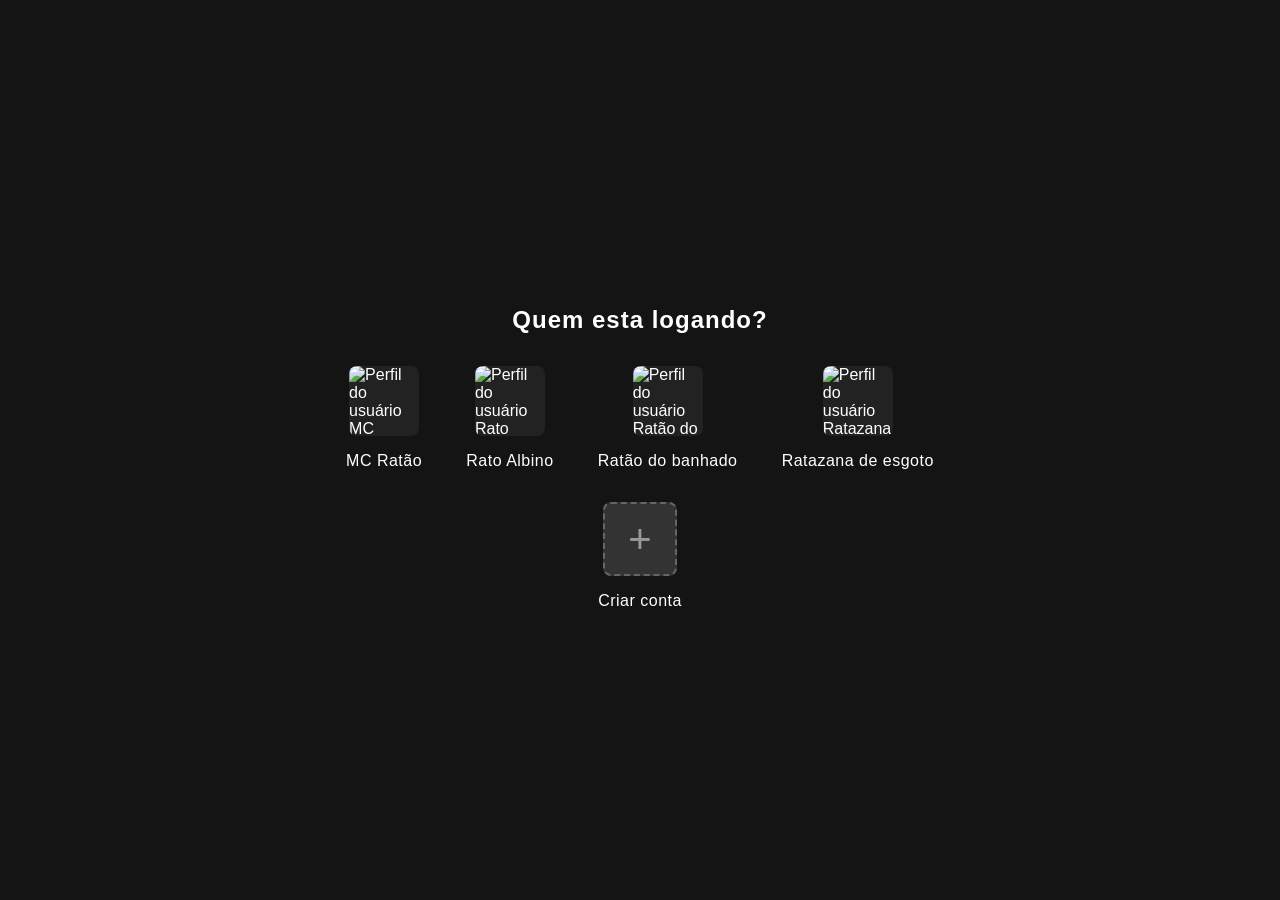
==== index.html @ fb9e4915 "Add files via upload" ====
<!DOCTYPE html>
<html lang="pt-br">
<head>
    <meta charset="UTF-8">
    <meta name="viewport" content="width=device-width, initial-scale=1.0">
    <title>Login - VendraX</title>
    <link rel="stylesheet" href="style.css">
</head>
<body>
    <main>
        <h1>Quem esta logando?</h1>
        <section aria-label="Perfis disponíveis">
            <nav class="profiles">
                <ul>
                    <li>
                        <a href="login.html?image=/assets/perfil-1.jpg&name=MC%20Ratão" class="profile">
                            <figure>
                                <img src="/assets/perfil-1.jpg" alt="Perfil do usuário MC Ratão com estilo personalizado">
                                <figcaption>MC Ratão</figcaption>
                            </figure>
                        </a>
                    </li>
                    <li>
                        <a href="login.html?image=/assets/perfil-2.jpg&name=Rato%20Albino" class="profile">
                            <figure>
                                <img src="/assets/perfil-2.jpg" alt="Perfil do usuário Rato Albino">
                                <figcaption>Rato Albino</figcaption>
                            </figure>
                        </a>
                    </li>
                    <li>
                        <a href="login.html?image=/assets/perfil-3.jpg&name=Ratão%20do%20banhado" class="profile">
                            <figure>
                                <img src="/assets/perfil-3.jpg" alt="Perfil do usuário Ratão do banhado">
                                <figcaption>Ratão do banhado</figcaption>
                            </figure>
                        </a>
                    </li>
                    <li>
                        <a href="login.html?image=/assets/perfil-4.jpg&name=Ratazana%20de%20esgoto" class="profile">
                            <figure>
                                <img src="/assets/perfil-4.jpg" alt="Perfil do usuário Ratazana de esgoto">
                                <figcaption>Ratazana de esgoto</figcaption>
                            </figure>
                        </a>
                    </li>
                    <li>
                        <a href="#" class="profile add-profile">
                            <figure>
                                <div class="add-icon">+</div>
                                <figcaption>Criar conta</figcaption>
                            </figure>
                        </a>
                    </li>
                </ul>
            </nav>
        </section>
    </main>
</body>
</html>
---- style.css ----
body {
    background: #141414;
    /* Define a cor de fundo da página */
    color: #fff;
    /* Define a cor do texto principal */
    font-family: 'Segoe UI', Arial, Helvetica, sans-serif;
    /* Define a fonte usada no site */
    margin: 0;
    /* Remove a margem padrão do body */
    min-height: 100vh;
    /* Garante que o body ocupe pelo menos toda a altura da tela */
}

main {
    display: flex;
    /* Usa flexbox para layout */
    flex-direction: column;
    /* Organiza os elementos em coluna */
    align-items: center;
    /* Centraliza os itens horizontalmente */
    justify-content: center;
    /* Centraliza os itens verticalmente */
    min-height: 100vh;
    /* Garante altura mínima de 100% da tela */
}

h1 {
    font-size: 2.5rem;
    /* Define o tamanho da fonte do título */
    font-weight: bold;
    /* Deixa o texto em negrito */
    margin-bottom: 2rem;
    /* Espaço abaixo do título */
    letter-spacing: 1px;
    /* Espaçamento entre letras */
}

section[aria-label="Perfis disponíveis"] {
    width: 100%;
    /* Ocupa toda a largura disponível */
    max-width: 600px;
    /* Limita a largura máxima */
    display: flex;
    /* Usa flexbox */
    justify-content: center;
    /* Centraliza os perfis */
}

nav.profiles {
    display: flex;
    /* Usa flexbox para os perfis */
    justify-content: center;
    /* Centraliza o container */
    width: 100%;
    /* Ocupa toda largura disponível */
    max-width: 800px;
    /* Limita largura máxima para melhor alinhamento */
}

ul {
    list-style: none; /* Remove o ponto dos itens da lista */
    padding: 0; /* Remove o padding padrão */
    margin: 0; /* Remove a margem padrão */
    display: flex; /* Usa flexbox para os itens */
    flex-wrap: wrap; /* Permite que os itens quebrem para a próxima linha */
    justify-content: space-around; /* Distribui uniformemente os itens */
    align-items: flex-start; /* Alinha itens no topo */
    gap: 2rem; /* Espaço consistente entre os itens */
    width: 100%; /* Ocupa toda a largura disponível */
}

.profile {
    text-decoration: none;
    /* Remove sublinhado dos links */
    color: #fff;
    /* Cor do texto dos links */
    transition: transform 0.2s, box-shadow 0.2s;
    /* Suaviza animações de transformação e sombra */
}

figure {
    margin: 0;
    /* Remove margem padrão */
    display: flex;
    /* Usa flexbox */
    flex-direction: column;
    /* Organiza em coluna */
    align-items: center;
    /* Centraliza itens */
}

.add-icon {
    width: 120px;
    height: 120px;
    border-radius: 8px;
    background: #333;
    border: 2px dashed #666;
    display: flex;
    align-items: center;
    justify-content: center;
    font-size: 4rem;
    color: #999;
    font-weight: 300;
    margin-bottom: 0.5rem;
    transition: all 0.2s;
}

.add-profile:hover .add-icon {
    background: #444;
    border-color: #09e577;
    color: #09e577;
}

img {
    width: 120px;
    /* Largura fixa da imagem */
    height: 120px;
    /* Altura fixa da imagem */
    border-radius: 8px;
    /* Bordas arredondadas */
    object-fit: cover;
    /* Mantém proporção da imagem */
    margin-bottom: 0.5rem;
    /* Espaço abaixo da imagem */
    background: #222;
    /* Cor de fundo da imagem */
    display: block;
    /* Exibe como bloco */
    border: 1px transparent;
    /* Borda inicial invisível */
}

img:hover {
    border: 1px solid #09e577;
    /* Borda branca ao passar o mouse */
}

figcaption {
    font-size: 1.1rem;
    /* Tamanho da fonte da legenda */
    font-weight: 500;
    /* Peso da fonte */
    margin-top: 0.5rem;
    /* Espaço acima da legenda */
    letter-spacing: 0.5px;
    /* Espaçamento entre letras */
}


/* Responsividade para tablets e celulares */
@media (max-width: 900px) {
    section[aria-label="Perfis disponíveis"] {
        max-width: 100%;
        /* Remove limite de largura */
        padding: 0 1rem;
        /* Adiciona espaçamento lateral */
    }

    nav.profiles {
        max-width: 600px;
        /* Ajusta largura máxima para tablets */
    }

    ul {
        gap: 1.5rem;
        /* Reduz espaço entre perfis */
        justify-content: space-evenly;
        /* Distribuição mais uniforme */
    }

    .add-icon {
        width: 90px;
        height: 90px;
        font-size: 3rem;
    }

    h1 {
        font-size: 2rem;
        /* Reduz tamanho do título */
    }
}

@media (max-width: 600px) {
    main {
        /* aumenta a margem superior para dar mais espaço em telas pequenas */
        margin-top: 6rem;

        min-height: auto;
        /* Remove altura mínima */
        padding: 2rem 0;
    }

    nav.profiles {
        flex-direction: column;
        /* Perfis em coluna */
        align-items: center;
    }

    ul {
        gap: 4rem;
        /* Aumenta espaço entre itens */
    }
}

@media (min-width: 901px) {
    nav.profiles {
        flex-direction: row; /* Perfis na horizontal em telas grandes */
        align-items: center;
    }

    .add-icon {
        width: 70px;
        height: 70px;
        font-size: 2.5rem;
    }

    img {
        width: 70px;
        /* Imagem menor */
        height: 70px;
    }

    h1 {
        font-size: 1.5rem;
        /* Título menor */
    }

    figcaption {
        font-size: 1rem;
        /* Legenda menor */
    }
}
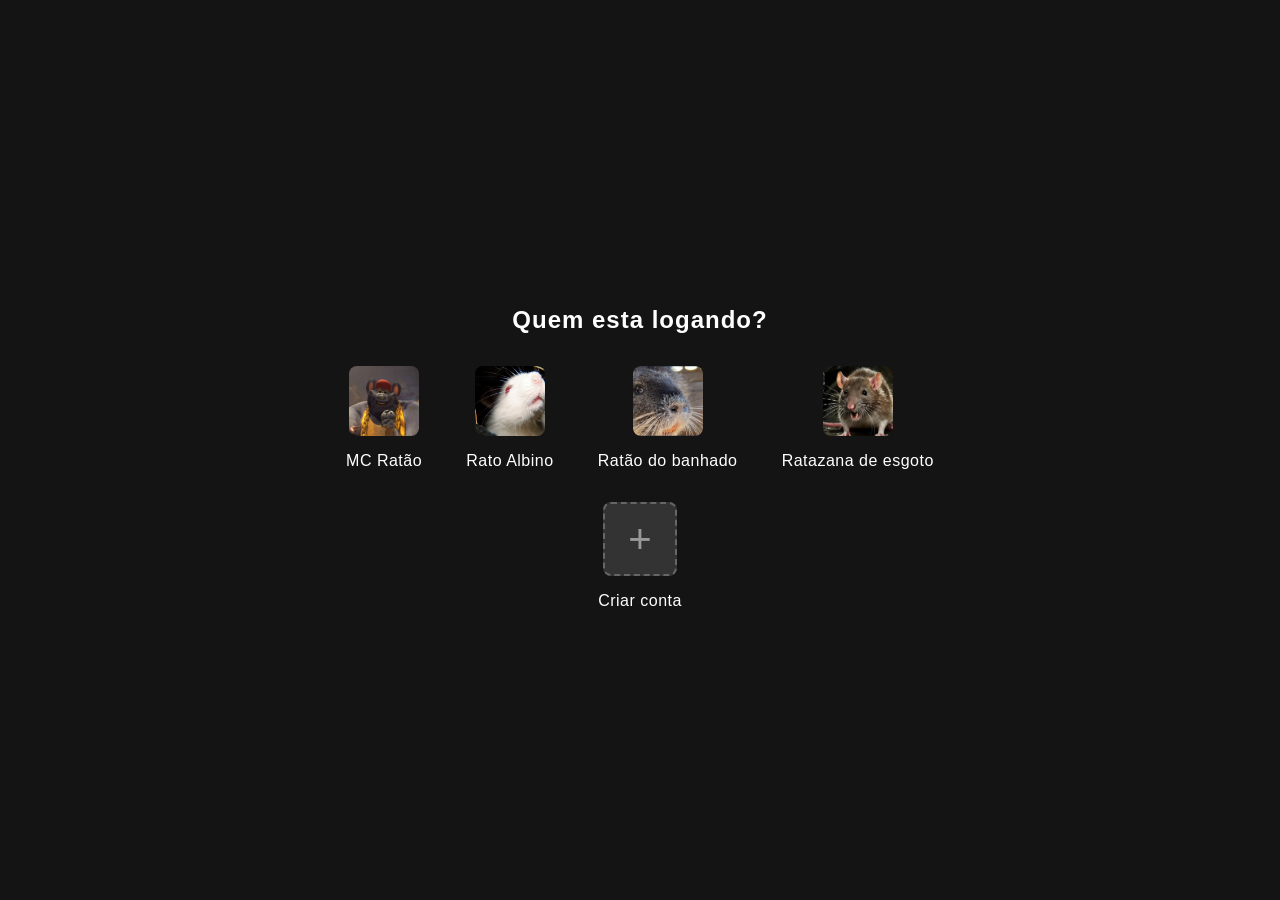
==== commit 130d5d18: "Atualizado o index" ====
--- a/index.html
+++ b/index.html
@@ -13,15 +13,15 @@
             <nav class="profiles">
                 <ul>
                     <li>
-                        <a href="login.html?image=/assets/perfil-1.jpg&name=MC%20Ratão" class="profile">
+                        <a href="./login.html?image=/assets/perfil-1.jpg&name=MC%20Ratão" class="profile">
                             <figure>
-                                <img src="/assets/perfil-1.jpg" alt="Perfil do usuário MC Ratão com estilo personalizado">
+                                <img src="./assets/perfil-1.jpg" alt="Perfil do usuário MC Ratão com estilo personalizado">
                                 <figcaption>MC Ratão</figcaption>
                             </figure>
                         </a>
                     </li>
                     <li>
-                        <a href="login.html?image=/assets/perfil-2.jpg&name=Rato%20Albino" class="profile">
+                        <a href="./login.html?image=/assets/perfil-2.jpg&name=Rato%20Albino" class="profile">
                             <figure>
                                 <img src="/assets/perfil-2.jpg" alt="Perfil do usuário Rato Albino">
                                 <figcaption>Rato Albino</figcaption>
@@ -29,7 +29,7 @@
                         </a>
                     </li>
                     <li>
-                        <a href="login.html?image=/assets/perfil-3.jpg&name=Ratão%20do%20banhado" class="profile">
+                        <a href="./login.html?image=/assets/perfil-3.jpg&name=Ratão%20do%20banhado" class="profile">
                             <figure>
                                 <img src="/assets/perfil-3.jpg" alt="Perfil do usuário Ratão do banhado">
                                 <figcaption>Ratão do banhado</figcaption>
@@ -37,7 +37,7 @@
                         </a>
                     </li>
                     <li>
-                        <a href="login.html?image=/assets/perfil-4.jpg&name=Ratazana%20de%20esgoto" class="profile">
+                        <a href="./login.html?image=/assets/perfil-4.jpg&name=Ratazana%20de%20esgoto" class="profile">
                             <figure>
                                 <img src="/assets/perfil-4.jpg" alt="Perfil do usuário Ratazana de esgoto">
                                 <figcaption>Ratazana de esgoto</figcaption>
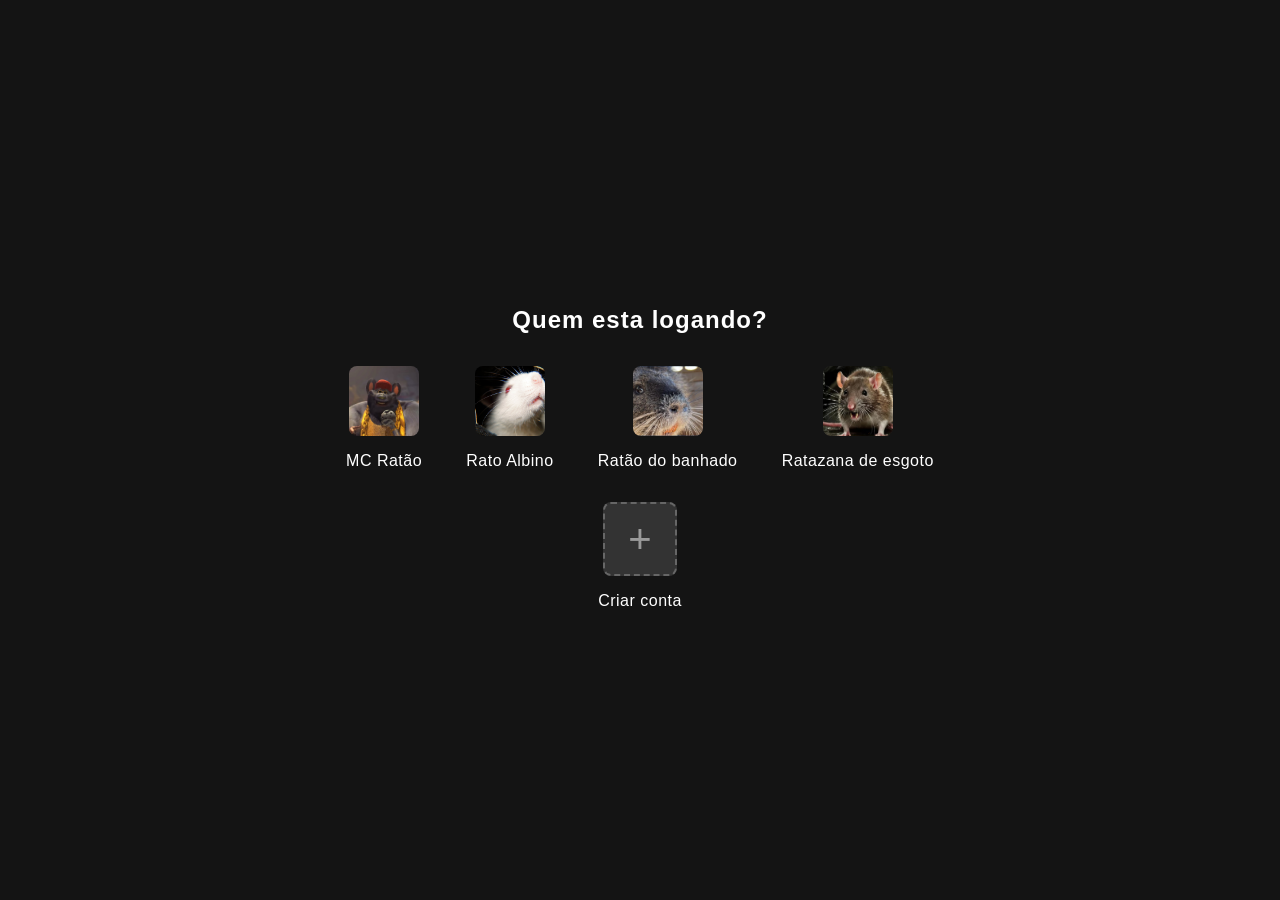
==== commit 991564b4: "Update HTML structure and title for VendraX" ====
--- a/index.html
+++ b/index.html
@@ -3,7 +3,7 @@
 <head>
     <meta charset="UTF-8">
     <meta name="viewport" content="width=device-width, initial-scale=1.0">
-    <title>Login - VendraX</title>
+    <title>VendraX</title>
     <link rel="stylesheet" href="style.css">
 </head>
 <body>
@@ -13,7 +13,7 @@
             <nav class="profiles">
                 <ul>
                     <li>
-                        <a href="./login.html?image=/assets/perfil-1.jpg&name=MC%20Ratão" class="profile">
+                        <a href="login.html?image=/assets/perfil-1.jpg&name=MC%20Ratão" class="profile">
                             <figure>
                                 <img src="./assets/perfil-1.jpg" alt="Perfil do usuário MC Ratão com estilo personalizado">
                                 <figcaption>MC Ratão</figcaption>
@@ -21,25 +21,25 @@
                         </a>
                     </li>
                     <li>
-                        <a href="./login.html?image=/assets/perfil-2.jpg&name=Rato%20Albino" class="profile">
+                        <a href="login.html?image=/assets/perfil-2.jpg&name=Rato%20Albino" class="profile">
                             <figure>
-                                <img src="/assets/perfil-2.jpg" alt="Perfil do usuário Rato Albino">
+                                <img src="./assets/perfil-2.jpg" alt="Perfil do usuário Rato Albino">
                                 <figcaption>Rato Albino</figcaption>
                             </figure>
                         </a>
                     </li>
                     <li>
-                        <a href="./login.html?image=/assets/perfil-3.jpg&name=Ratão%20do%20banhado" class="profile">
+                        <a href="login.html?image=/assets/perfil-3.jpg&name=Ratão%20do%20banhado" class="profile">
                             <figure>
-                                <img src="/assets/perfil-3.jpg" alt="Perfil do usuário Ratão do banhado">
+                                <img src="./assets/perfil-3.jpg" alt="Perfil do usuário Ratão do banhado">
                                 <figcaption>Ratão do banhado</figcaption>
                             </figure>
                         </a>
                     </li>
                     <li>
-                        <a href="./login.html?image=/assets/perfil-4.jpg&name=Ratazana%20de%20esgoto" class="profile">
+                        <a href="login.html?image=/assets/perfil-4.jpg&name=Ratazana%20de%20esgoto" class="profile">
                             <figure>
-                                <img src="/assets/perfil-4.jpg" alt="Perfil do usuário Ratazana de esgoto">
+                                <img src="./assets/perfil-4.jpg" alt="Perfil do usuário Ratazana de esgoto">
                                 <figcaption>Ratazana de esgoto</figcaption>
                             </figure>
                         </a>
@@ -57,4 +57,4 @@
         </section>
     </main>
 </body>
-</html>+</html>
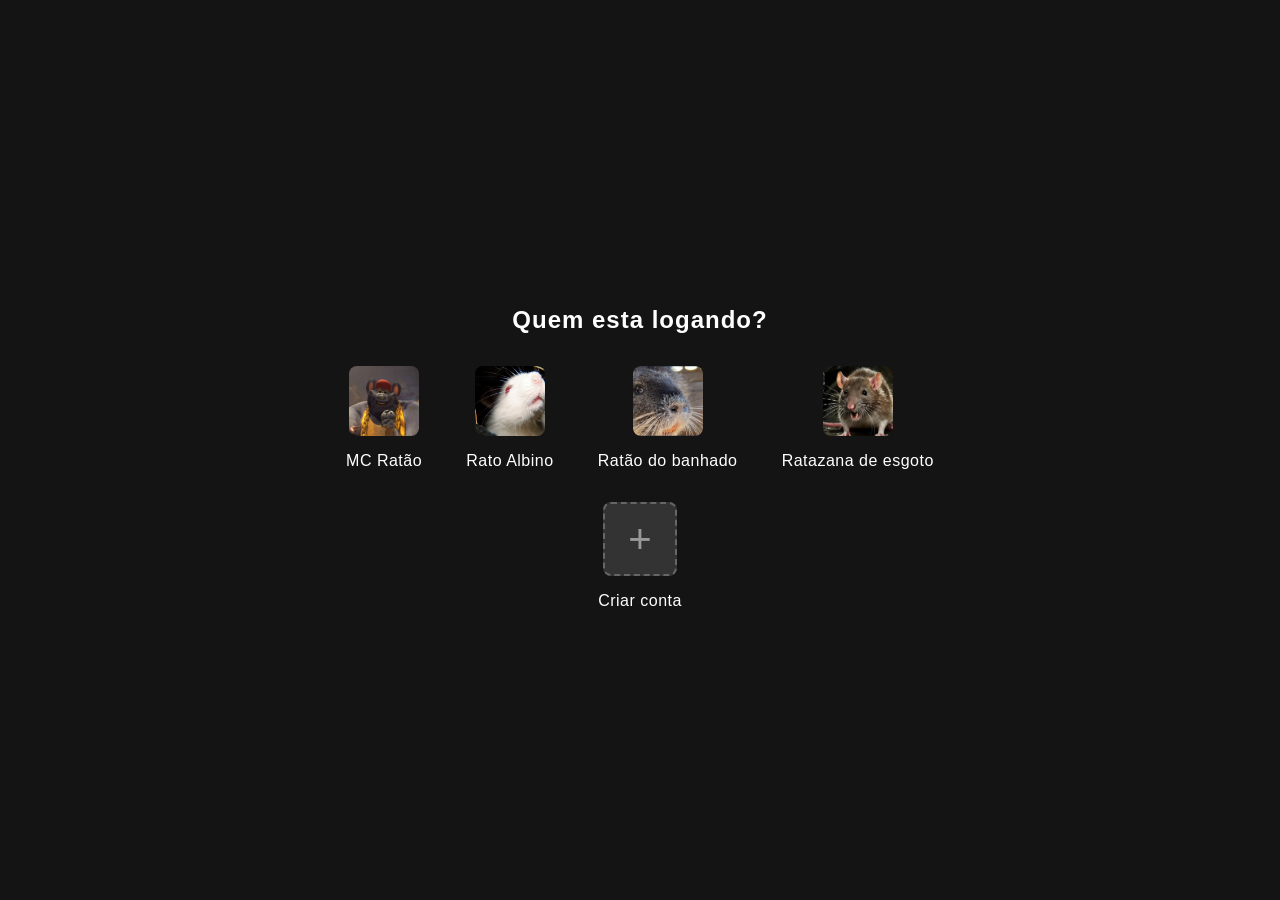
==== commit 4634a8c8: "Add files via upload" ====
--- a/index.html
+++ b/index.html
@@ -57,4 +57,4 @@
         </section>
     </main>
 </body>
-</html>
+</html>
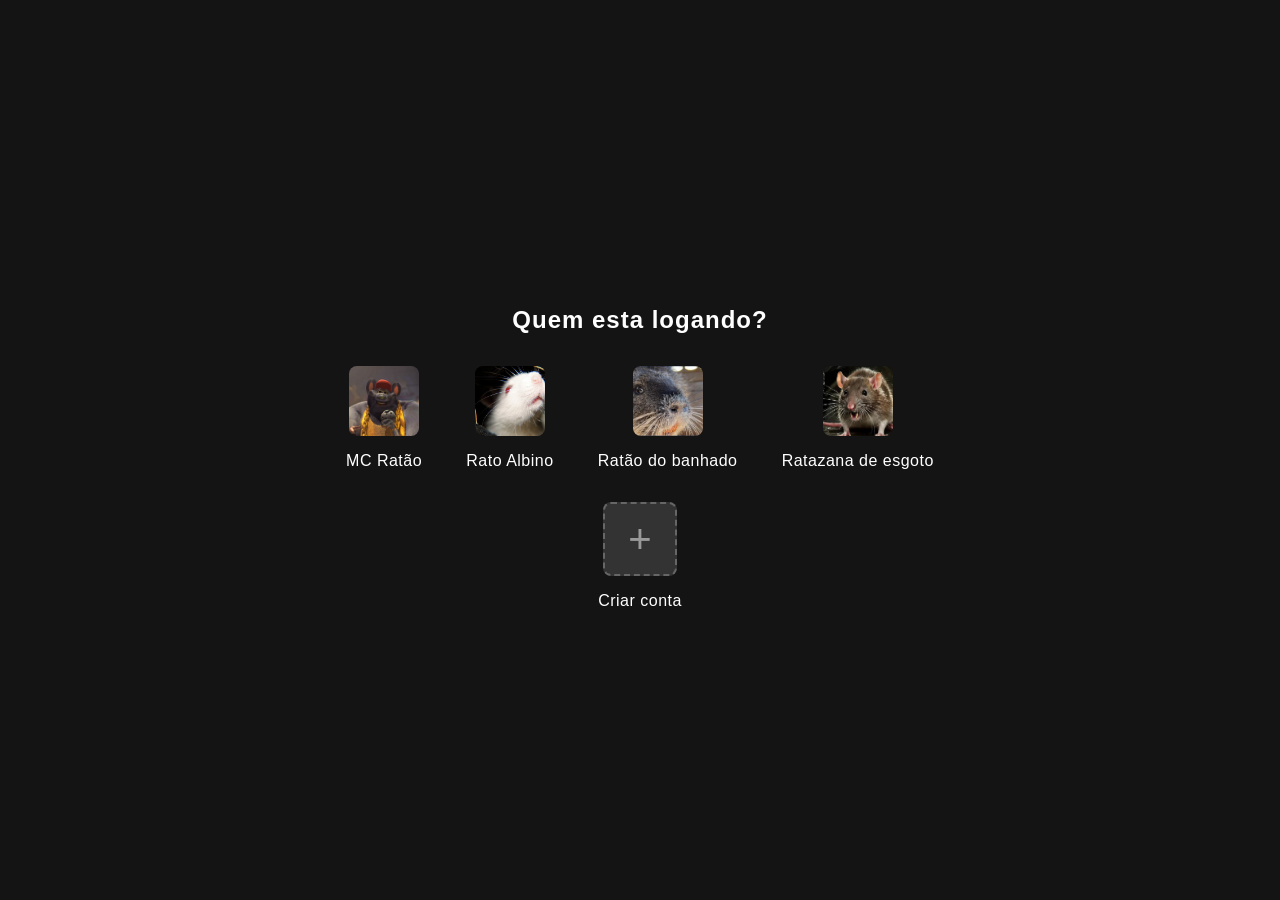
==== commit 6beb678b: "Add files via upload" ====
--- a/index.html
+++ b/index.html
@@ -4,7 +4,7 @@
     <meta charset="UTF-8">
     <meta name="viewport" content="width=device-width, initial-scale=1.0">
     <title>VendraX</title>
-    <link rel="stylesheet" href="style.css">
+    <link rel="stylesheet" href="./style.css">
 </head>
 <body>
     <main>
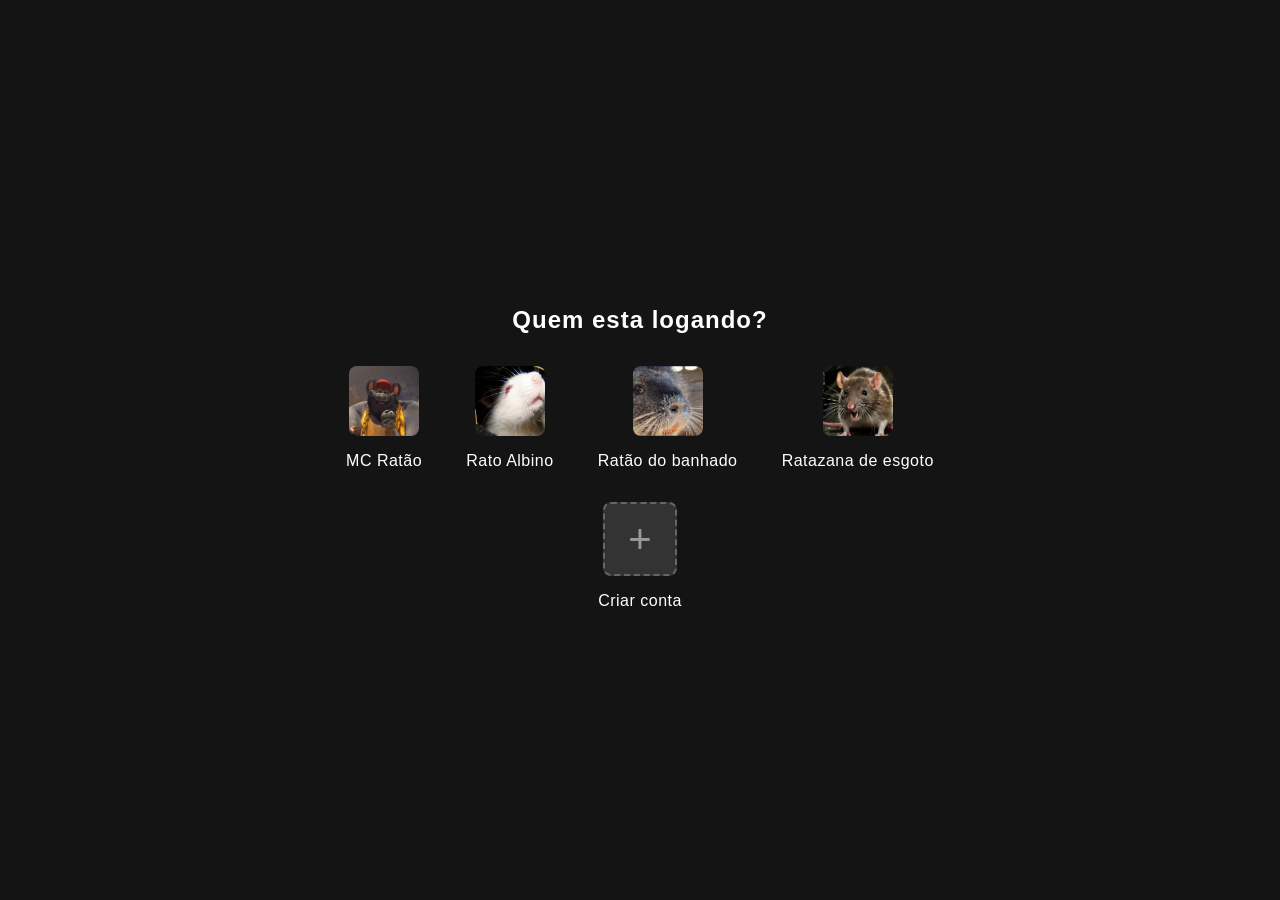
==== commit 67ed4d3f: "🎬 VendraX - Interface de Login Netflix-style ✨ Features: - Tela de seleção de perfis inspirada na Ne" ====
--- a/index.html
+++ b/index.html
@@ -4,7 +4,7 @@
     <meta charset="UTF-8">
     <meta name="viewport" content="width=device-width, initial-scale=1.0">
     <title>VendraX</title>
-    <link rel="stylesheet" href="./style.css">
+    <link rel="stylesheet" href="src/styles/style.css">
 </head>
 <body>
     <main>
@@ -13,33 +13,33 @@
             <nav class="profiles">
                 <ul>
                     <li>
-                        <a href="login.html?image=/assets/perfil-1.jpg&name=MC%20Ratão" class="profile">
+                        <a href="src/pages/login.html?image=src/assets/images/perfil-1.jpg&name=MC%20Ratão" class="profile">
                             <figure>
-                                <img src="./assets/perfil-1.jpg" alt="Perfil do usuário MC Ratão com estilo personalizado">
+                                <img src="src/assets/images/perfil-1.jpg" alt="Perfil do usuário MC Ratão com estilo personalizado">
                                 <figcaption>MC Ratão</figcaption>
                             </figure>
                         </a>
                     </li>
                     <li>
-                        <a href="login.html?image=/assets/perfil-2.jpg&name=Rato%20Albino" class="profile">
+                        <a href="src/pages/login.html?image=src/assets/images/perfil-2.jpg&name=Rato%20Albino" class="profile">
                             <figure>
-                                <img src="./assets/perfil-2.jpg" alt="Perfil do usuário Rato Albino">
+                                <img src="src/assets/images/perfil-2.jpg" alt="Perfil do usuário Rato Albino">
                                 <figcaption>Rato Albino</figcaption>
                             </figure>
                         </a>
                     </li>
                     <li>
-                        <a href="login.html?image=/assets/perfil-3.jpg&name=Ratão%20do%20banhado" class="profile">
+                        <a href="src/pages/login.html?image=src/assets/images/perfil-3.jpg&name=Ratão%20do%20banhado" class="profile">
                             <figure>
-                                <img src="./assets/perfil-3.jpg" alt="Perfil do usuário Ratão do banhado">
+                                <img src="src/assets/images/perfil-3.jpg" alt="Perfil do usuário Ratão do banhado">
                                 <figcaption>Ratão do banhado</figcaption>
                             </figure>
                         </a>
                     </li>
                     <li>
-                        <a href="login.html?image=/assets/perfil-4.jpg&name=Ratazana%20de%20esgoto" class="profile">
+                        <a href="src/pages/login.html?image=src/assets/images/perfil-4.jpg&name=Ratazana%20de%20esgoto" class="profile">
                             <figure>
-                                <img src="./assets/perfil-4.jpg" alt="Perfil do usuário Ratazana de esgoto">
+                                <img src="src/assets/images/perfil-4.jpg" alt="Perfil do usuário Ratazana de esgoto">
                                 <figcaption>Ratazana de esgoto</figcaption>
                             </figure>
                         </a>
--- a/src/styles/style.css
+++ b/src/styles/style.css
@@ -0,0 +1,232 @@
+body {
+    background: #141414;
+    /* Define a cor de fundo da página */
+    color: #fff;
+    /* Define a cor do texto principal */
+    font-family: 'Segoe UI', Arial, Helvetica, sans-serif;
+    /* Define a fonte usada no site */
+    margin: 0;
+    /* Remove a margem padrão do body */
+    min-height: 100vh;
+    /* Garante que o body ocupe pelo menos toda a altura da tela */
+}
+
+main {
+    display: flex;
+    /* Usa flexbox para layout */
+    flex-direction: column;
+    /* Organiza os elementos em coluna */
+    align-items: center;
+    /* Centraliza os itens horizontalmente */
+    justify-content: center;
+    /* Centraliza os itens verticalmente */
+    min-height: 100vh;
+    /* Garante altura mínima de 100% da tela */
+}
+
+h1 {
+    font-size: 2.5rem;
+    /* Define o tamanho da fonte do título */
+    font-weight: bold;
+    /* Deixa o texto em negrito */
+    margin-bottom: 2rem;
+    /* Espaço abaixo do título */
+    letter-spacing: 1px;
+    /* Espaçamento entre letras */
+}
+
+section[aria-label="Perfis disponíveis"] {
+    width: 100%;
+    /* Ocupa toda a largura disponível */
+    max-width: 600px;
+    /* Limita a largura máxima */
+    display: flex;
+    /* Usa flexbox */
+    justify-content: center;
+    /* Centraliza os perfis */
+}
+
+nav.profiles {
+    display: flex;
+    /* Usa flexbox para os perfis */
+    justify-content: center;
+    /* Centraliza o container */
+    width: 100%;
+    /* Ocupa toda largura disponível */
+    max-width: 800px;
+    /* Limita largura máxima para melhor alinhamento */
+}
+
+ul {
+    list-style: none; /* Remove o ponto dos itens da lista */
+    padding: 0; /* Remove o padding padrão */
+    margin: 0; /* Remove a margem padrão */
+    display: flex; /* Usa flexbox para os itens */
+    flex-wrap: wrap; /* Permite que os itens quebrem para a próxima linha */
+    justify-content: space-around; /* Distribui uniformemente os itens */
+    align-items: flex-start; /* Alinha itens no topo */
+    gap: 2rem; /* Espaço consistente entre os itens */
+    width: 100%; /* Ocupa toda a largura disponível */
+}
+
+.profile {
+    text-decoration: none;
+    /* Remove sublinhado dos links */
+    color: #fff;
+    /* Cor do texto dos links */
+    transition: transform 0.2s, box-shadow 0.2s;
+    /* Suaviza animações de transformação e sombra */
+}
+
+figure {
+    margin: 0;
+    /* Remove margem padrão */
+    display: flex;
+    /* Usa flexbox */
+    flex-direction: column;
+    /* Organiza em coluna */
+    align-items: center;
+    /* Centraliza itens */
+}
+
+.add-icon {
+    width: 120px;
+    height: 120px;
+    border-radius: 8px;
+    background: #333;
+    border: 2px dashed #666;
+    display: flex;
+    align-items: center;
+    justify-content: center;
+    font-size: 4rem;
+    color: #999;
+    font-weight: 300;
+    margin-bottom: 0.5rem;
+    transition: all 0.2s;
+}
+
+.add-profile:hover .add-icon {
+    background: #444;
+    border-color: #09e577;
+    color: #09e577;
+}
+
+img {
+    width: 120px;
+    /* Largura fixa da imagem */
+    height: 120px;
+    /* Altura fixa da imagem */
+    border-radius: 8px;
+    /* Bordas arredondadas */
+    object-fit: cover;
+    /* Mantém proporção da imagem */
+    margin-bottom: 0.5rem;
+    /* Espaço abaixo da imagem */
+    background: #222;
+    /* Cor de fundo da imagem */
+    display: block;
+    /* Exibe como bloco */
+    border: 1px transparent;
+    /* Borda inicial invisível */
+}
+
+img:hover {
+    border: 1px solid #09e577;
+    /* Borda branca ao passar o mouse */
+}
+
+figcaption {
+    font-size: 1.1rem;
+    /* Tamanho da fonte da legenda */
+    font-weight: 500;
+    /* Peso da fonte */
+    margin-top: 0.5rem;
+    /* Espaço acima da legenda */
+    letter-spacing: 0.5px;
+    /* Espaçamento entre letras */
+}
+
+
+/* Responsividade para tablets e celulares */
+@media (max-width: 900px) {
+    section[aria-label="Perfis disponíveis"] {
+        max-width: 100%;
+        /* Remove limite de largura */
+        padding: 0 1rem;
+        /* Adiciona espaçamento lateral */
+    }
+
+    nav.profiles {
+        max-width: 600px;
+        /* Ajusta largura máxima para tablets */
+    }
+
+    ul {
+        gap: 1.5rem;
+        /* Reduz espaço entre perfis */
+        justify-content: space-evenly;
+        /* Distribuição mais uniforme */
+    }
+
+    .add-icon {
+        width: 90px;
+        height: 90px;
+        font-size: 3rem;
+    }
+
+    h1 {
+        font-size: 2rem;
+        /* Reduz tamanho do título */
+    }
+}
+
+@media (max-width: 600px) {
+    main {
+        /* aumenta a margem superior para dar mais espaço em telas pequenas */
+        margin-top: 6rem;
+
+        min-height: auto;
+        /* Remove altura mínima */
+        padding: 2rem 0;
+    }
+
+    nav.profiles {
+        flex-direction: column;
+        /* Perfis em coluna */
+        align-items: center;
+    }
+
+    ul {
+        gap: 4rem;
+        /* Aumenta espaço entre itens */
+    }
+}
+
+@media (min-width: 901px) {
+    nav.profiles {
+        flex-direction: row; /* Perfis na horizontal em telas grandes */
+        align-items: center;
+    }
+
+    .add-icon {
+        width: 70px;
+        height: 70px;
+        font-size: 2.5rem;
+    }
+
+    img {
+        width: 70px;
+        /* Imagem menor */
+        height: 70px;
+    }
+
+    h1 {
+        font-size: 1.5rem;
+        /* Título menor */
+    }
+
+    figcaption {
+        font-size: 1rem;
+        /* Legenda menor */
+    }
+}
